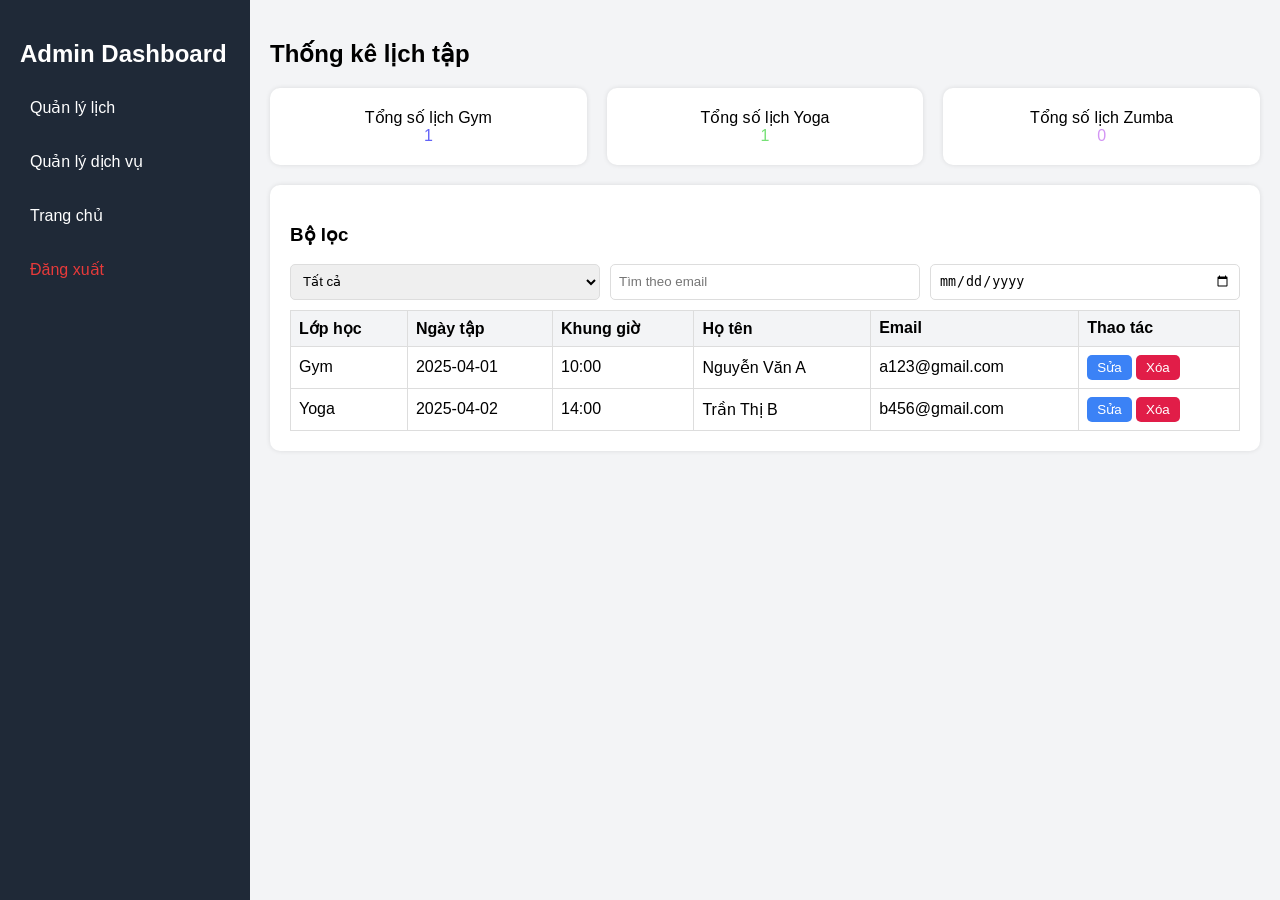
==== Ung dung dat lich massage/pages/admin/dashboard.html @ 633d1cce "Add files via upload" ====
<!DOCTYPE html>
<html lang="en">
<head>
    <meta charset="UTF-8">
    <meta name="viewport" content="width=device-width, initial-scale=1.0">
    <title>Admin Dashboard</title>
    <link rel="stylesheet" href="../../assets/css/admin.css" />
</head>
<body>
    <div class="sidebar">
        <h2>Admin Dashboard</h2>
        <ul>
            <li><a href="" onclick="event.preventDefault(); showSection('schedule')">Quản lý lịch</a></li>
            <li><a href="" onclick="event.preventDefault(); showSection('service')">Quản lý dịch vụ</a></li>
            <li><a href="/index.html">Trang chủ</a></li>
            <li><a href="/pages/auth/login.html" style="color: rgb(231, 58, 58);">Đăng xuất</a></li>
        </ul>
    </div>
    <div class="content">
        <div id="schedule-section">
            <h2>Thống kê lịch tập</h2>
            <div class="card-container">
                <div class="card card-gym">Tổng số lịch Gym<br><span>0</span></div>
                <div class="card card-yoga">Tổng số lịch Yoga<br><span>0</span></div>
                <div class="card card-zumba">Tổng số lịch Zumba<br><span>0</span></div>
            </div>
            <div class="table-container">
                <h3>Bộ lọc</h3>
                <div class="filter-container">
                    <select>
                        <option>Tất cả</option>
                        <option>Gym</option>
                        <option>Yoga</option>
                        <option>Zumba</option>
                    </select>
                    <input type="text" placeholder="Tìm theo email">
                    <input type="date">
                </div>
                <table>
                    <tr>
                        <th>Lớp học</th>
                        <th>Ngày tập</th>
                        <th>Khung giờ</th>
                        <th>Họ tên</th>
                        <th>Email</th>
                        <th>Thao tác</th>
                    </tr>
                </table>
            </div>
        </div>
        <div id="service-section" class="hidden">
            <div class="service-header">
                <h2>Quản lý Dịch vụ</h2>
                <button id="addServiceBtn">Thêm dịch vụ mới</button>
            </div>
            <div class="table-container">
                <table id="serviceTable">
                    <thead>
                        <tr>
                            <th>Tên dịch vụ</th>
                            <th>Mô tả</th>
                            <th>Hình ảnh</th>
                            <th>Thao tác</th>
                        </tr>
                    </thead>
                    <tbody></tbody>
                </table>
            </div>
        </div>

        <!-- Modal Thêm/Sửa Lịch -->
        <div id="modal" class="modal">
            <div class="modal-content">
                <span class="close" id="closeModal">×</span>
                <h2>Chỉnh sửa Lịch Tập</h2>
                <form>
                    <label>Lớp học:</label>
                    <select>
                        <option>Gym</option>
                        <option>Yoga</option>
                        <option>Zumba</option>
                    </select>
                    <label>Ngày tập:</label>
                    <input type="date">
                    <label>Khung giờ:</label>
                    <input type="time">
                    <label>Họ tên:</label>
                    <input type="text">
                    <label>Email:</label>
                    <input type="email">
                    <button type="submit">Lưu</button>
                </form>
            </div>
        </div>

        <!-- Modal Xác nhận Xóa -->
        <div id="deleteModal" class="modal">
            <div class="modal-content">
                <span class="close" id="closeDeleteModal">×</span>
                <h2>Xác nhận xóa lịch</h2>
                <p>Bạn có chắc chắn muốn xóa lịch này?</p>
                <button class="btn" id="confirmDelete">Đồng ý</button>
                <button class="btn" id="cancelDelete">Hủy</button>
            </div>
        </div>

        <!-- Modal Thành công -->
        <div id="successModal" class="modal">
            <div class="modal-content">
                <span class="close" id="closeSuccessModal">×</span>
                <h2>Thành công!</h2>
                <p>Lịch đã được xóa thành công.</p>
            </div>
        </div>

        <!-- Modal SỬA THÀNH CÔNG -->
        <div id="editedModal" class="modal">
            <div class="modal-content">
                <span class="close" id="closeEditedModal">×</span>
                <h2>Thành công!</h2>
                <p>Lịch tập đã được chỉnh sửa thành công.</p>
            </div>
        </div>

        <!-- Modal Thêm/Sửa Dịch vụ -->
        <div id="serviceModal" class="modal">
            <div class="modal-content">
                <h3 id="serviceModalTitle">Thêm dịch vụ</h3>
                <input type="text" id="serviceName" placeholder="Tên dịch vụ">
                <input type="text" id="serviceDescription" placeholder="Mô tả">
                <input type="text" id="serviceImage" placeholder="Link hình ảnh">
                <div id="imagePreview">
                    <img id="previewImg" alt="Xem trước ảnh">
                </div>
                <button class="save-btn" id="saveService">Lưu</button>
                <button class="cancel-btn" id="cancelService">Hủy</button>
            </div>
        </div>

        <!-- Modal Xác nhận Xóa Dịch vụ -->
        <div id="confirmModal" class="modal">
            <div class="modal-content">
                <h3>Xác nhận</h3>
                <p id="confirmText"></p>
                <button class="save-btn" id="confirmYes">Có</button>
                <button class="cancel-btn" id="confirmNo">Không</button>
            </div>
        </div>

        <!-- Modal Thông báo -->
        <div id="messageModal" class="modal">
            <div class="modal-content">
                <h3>Thông báo</h3>
                <p id="messageText"></p>
                <button class="save-btn" id="closeMessage">Đóng</button>
            </div>
        </div>
    </div>

    <script src="../../assets/js/admin.js"></script>
</body>
</html>
---- Ung dung dat lich massage/assets/css/admin.css ----
body {
    font-family: Arial, sans-serif;
    background-color: #F3F4F6;
    margin: 0;
    display: flex;
}
.sidebar {
    width: 250px;
    background-color: #1F2937;
    color: white;
    height: 100vh;
    padding: 20px;
    box-sizing: border-box;
}
.sidebar ul {
    list-style: none;
    padding: 0;
}
.sidebar ul li {
    margin: 15px 0;
}
.sidebar ul li a {
    text-decoration: none;
    color: white;
    display: block;
    padding: 10px;
    border-radius: 5px;
    cursor: pointer;
}
.sidebar ul li a:hover {
    background-color: #374151;
}
.content {
    flex-grow: 1;
    padding: 20px;
}
.hidden {
    display: none;
}
.card-container {
    display: flex;
    gap: 20px;
    margin-bottom: 20px;
}
.card {
    background-color: white;
    padding: 20px;
    border-radius: 10px;
    box-shadow: 0px 0px 5px rgba(0,0,0,0.1);
    flex: 1;
    text-align: center;
}
.table-container {
    background-color: white;
    padding: 20px;
    border-radius: 10px;
    box-shadow: 0px 0px 5px rgba(0,0,0,0.1);
    margin-top: 10px;
}
table {
    width: 100%;
    border-collapse: collapse;
    margin-top: 10px;
}
th, td {
    border: 1px solid #ddd;
    padding: 8px;
    text-align: left;
}
th {
    background-color: #F3F4F6;
}
.filter-container {
    display: flex;
    gap: 10px;
    margin-bottom: 10px;
}
.filter-container select,
.filter-container input {
    padding: 8px;
    border: 1px solid #ddd;
    border-radius: 5px;
    flex: 1;
}
.service-header {
    display: flex;
    justify-content: space-between;
    align-items: center;
    margin-bottom: 10px;
}
.service-header button {
    padding: 10px;
    background-color: #3B82F6;
    color: white;
    border: none;
    border-radius: 5px;
    cursor: pointer;
}
.card-gym span {
    color: rgb(99, 99, 247);
}
.card-yoga span {
    color: rgb(118, 225, 118);
}
.card-zumba span {
    color: rgb(211, 149, 244);
}
.edit-btn {
    background-color: #3b82f6;
    color: white;
    border: none;
    padding: 5px 10px;
    border-radius: 5px;
    cursor: pointer;
}
.edit-btn:hover {
    background-color: #2563eb;
}
.delete-btn {
    background-color: #e11d48;
    color: white;
    border: none;
    padding: 5px 10px;
    border-radius: 5px;
    cursor: pointer;
}
.delete-btn:hover {
    background-color: #be123c;
}

/* Modal Styling */
.modal {
    display: none; 
    position: fixed;
    left: 0;
    top: 0;
    width: 100%;
    height: 100%;
    background-color: rgba(0, 0, 0, 0.5);
    z-index: 9999;
}

/* Modal Content Styling */
.modal-content {
    background-color: white;
    margin: 10% auto; 
    padding: 20px;
    width: 400px; 
    border-radius: 10px; 
    box-shadow: 0px 4px 8px rgba(0, 0, 0, 0.2); 
    position: relative;
    animation: fadeIn 0.3s ease-in-out; 
}

/* Modal Header */
.modal-content h2 {
    font-size: 1.5rem;
    margin-bottom: 20px;
    text-align: center;
    color: #333333;
}

/* Close Button Styling */
.close {
    position: absolute;
    top: 10px;
    right: 15px;
    font-size: 20px;
    color: #999999;
    cursor: pointer;
    transition: color 0.3s ease;
}

.close:hover {
    color: #333333;
}

/* Form Labels and Inputs */
.modal-content form label {
    display: block;
    margin-bottom: 5px;
    font-weight: bold;
    color: #333333;
}

.modal-content form input,
.modal-content form select {
    width: 100%; 
    margin-bottom: 15px;
    padding: 8px 10px;
    border: 1px solid #e5e7eb;
    border-radius: 5px;
    box-sizing: border-box; 
    background-color: #f9f9f9;
}

.modal-content form input:focus,
.modal-content form select:focus {
    border-color: #3b82f6; 
    outline: none;
}

/* Submit Button */
.modal-content form button {
    background-color: #3b82f6; 
    color: white; 
    border: none;
    padding: 10px 15px;
    border-radius: 5px;
    cursor: pointer;
    width: 100%;
    font-size: 1rem;
    font-weight: bold;
    transition: background-color 0.3s ease;
}

.modal-content form button:hover {
    background-color: #2563eb;
}

@keyframes fadeIn {
    from {
        opacity: 0;
    }
    to {
        opacity: 1;
    }
}

/* Delete Confirmation Modal Styling */
#deleteModal .modal-content {
    text-align: center;
}

#deleteModal p {
    font-size: 1rem;
    color: #333333;
    margin-bottom: 20px;
}

#deleteModal button {
    margin: 10px 5px;
    padding: 10px 15px;
    border-radius: 5px;
    cursor: pointer;
    font-size: 1rem;
    border: none;
}

#confirmDelete {
    background-color: #e11d48; 
    color: white;
}

#confirmDelete:hover {
    background-color: #be123c;
}

#cancelDelete {
    background-color: #6b7280; 
    color: white;
}

#cancelDelete:hover {
    background-color: #4b5563; 
}

/* Success Modal Styling */
#successModal .modal-content {
    text-align: center; 
}

#successModal p {
    font-size: 1rem;
    color: #333333;
    margin-bottom: 20px;
}

#editedModal .modal-content {
    background-color: white;
    margin: 10% auto;
    padding: 20px;
    width: 400px;
    border-radius: 10px;
    box-shadow: 0px 4px 8px rgba(0, 0, 0, 0.2);
    position: relative;
    animation: fadeIn 0.3s ease-in-out;
    text-align: center; 
}

/* Service Management Specific Styles */
.service-image {
    width: 100px;
    height: 100px;
    object-fit: cover;
    border-radius: 5px;
}

.save-btn {
    background-color: #3B82F6;
    color: white;
}

.cancel-btn {
    background-color: #E5E7EB;
}

#imagePreview {
    margin-top: 10px;
    min-height: 100px;
}

#previewImg {
    max-width: 200px;
    max-height: 200px;
    object-fit: cover;
    border-radius: 5px;
    display: none;
}

/* Ensure modal buttons are styled consistently */
.modal-content button {
    padding: 10px;
    margin: 5px 5px 0 0;
    border: none;
    border-radius: 5px;
    cursor: pointer;
}
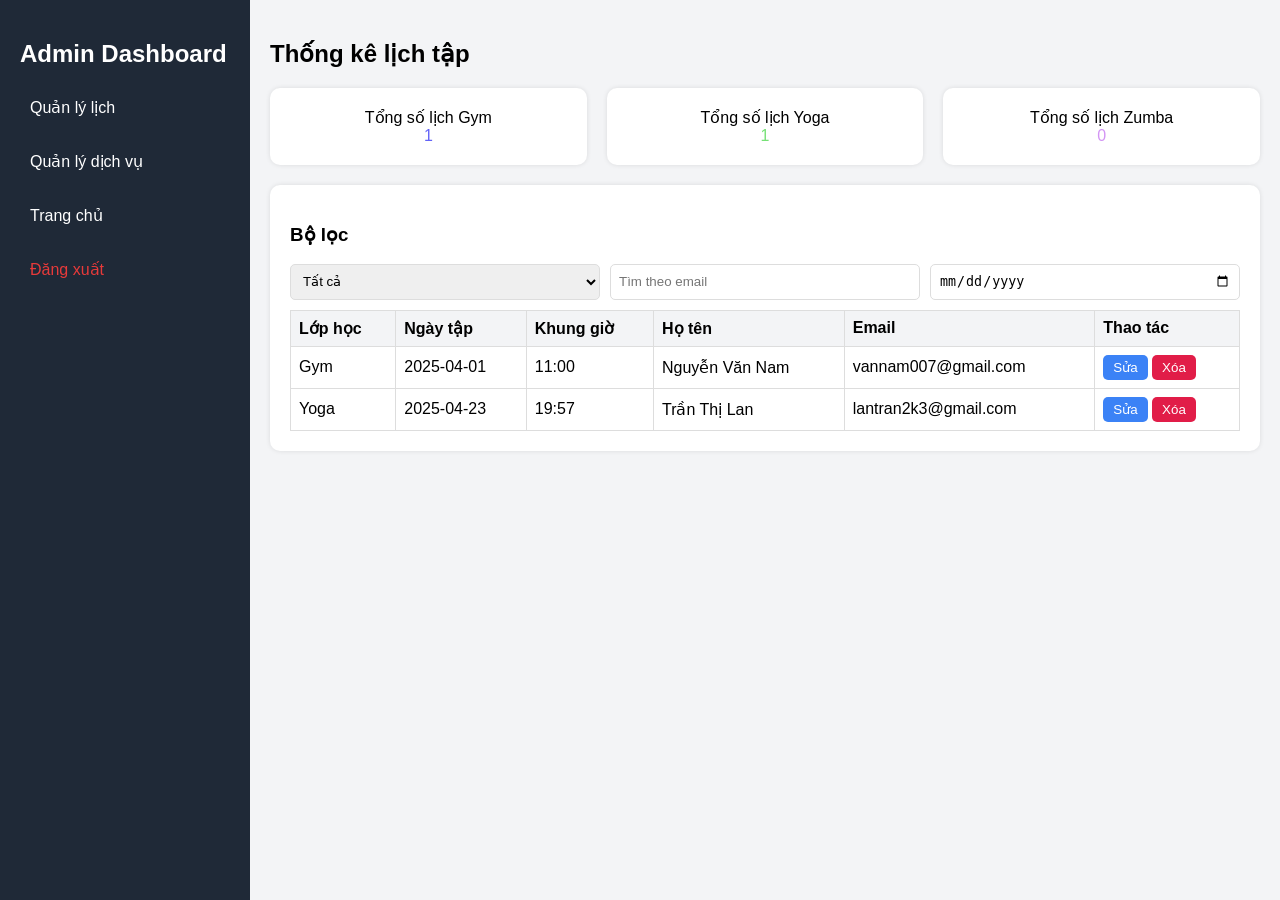
==== commit 5817ccda: "Add files via upload" ====
--- a/Ung dung dat lich massage/pages/admin/dashboard.html
+++ b/Ung dung dat lich massage/pages/admin/dashboard.html
@@ -68,7 +68,6 @@
             </div>
         </div>
 
-        <!-- Modal Thêm/Sửa Lịch -->
         <div id="modal" class="modal">
             <div class="modal-content">
                 <span class="close" id="closeModal">×</span>
@@ -93,7 +92,6 @@
             </div>
         </div>
 
-        <!-- Modal Xác nhận Xóa -->
         <div id="deleteModal" class="modal">
             <div class="modal-content">
                 <span class="close" id="closeDeleteModal">×</span>
@@ -104,7 +102,6 @@
             </div>
         </div>
 
-        <!-- Modal Thành công -->
         <div id="successModal" class="modal">
             <div class="modal-content">
                 <span class="close" id="closeSuccessModal">×</span>
@@ -113,7 +110,6 @@
             </div>
         </div>
 
-        <!-- Modal SỬA THÀNH CÔNG -->
         <div id="editedModal" class="modal">
             <div class="modal-content">
                 <span class="close" id="closeEditedModal">×</span>
@@ -122,7 +118,6 @@
             </div>
         </div>
 
-        <!-- Modal Thêm/Sửa Dịch vụ -->
         <div id="serviceModal" class="modal">
             <div class="modal-content">
                 <h3 id="serviceModalTitle">Thêm dịch vụ</h3>
@@ -137,7 +132,6 @@
             </div>
         </div>
 
-        <!-- Modal Xác nhận Xóa Dịch vụ -->
         <div id="confirmModal" class="modal">
             <div class="modal-content">
                 <h3>Xác nhận</h3>
@@ -147,7 +141,6 @@
             </div>
         </div>
 
-        <!-- Modal Thông báo -->
         <div id="messageModal" class="modal">
             <div class="modal-content">
                 <h3>Thông báo</h3>
--- a/Ung dung dat lich massage/assets/css/admin.css
+++ b/Ung dung dat lich massage/assets/css/admin.css
@@ -140,7 +140,6 @@
     z-index: 9999;
 }
 
-/* Modal Content Styling */
 .modal-content {
     background-color: white;
     margin: 10% auto; 
@@ -152,7 +151,6 @@
     animation: fadeIn 0.3s ease-in-out; 
 }
 
-/* Modal Header */
 .modal-content h2 {
     font-size: 1.5rem;
     margin-bottom: 20px;
@@ -160,7 +158,6 @@
     color: #333333;
 }
 
-/* Close Button Styling */
 .close {
     position: absolute;
     top: 10px;
@@ -175,7 +172,6 @@
     color: #333333;
 }
 
-/* Form Labels and Inputs */
 .modal-content form label {
     display: block;
     margin-bottom: 5px;
@@ -200,7 +196,6 @@
     outline: none;
 }
 
-/* Submit Button */
 .modal-content form button {
     background-color: #3b82f6; 
     color: white; 
@@ -227,7 +222,6 @@
     }
 }
 
-/* Delete Confirmation Modal Styling */
 #deleteModal .modal-content {
     text-align: center;
 }
@@ -265,7 +259,6 @@
     background-color: #4b5563; 
 }
 
-/* Success Modal Styling */
 #successModal .modal-content {
     text-align: center; 
 }
@@ -288,7 +281,6 @@
     text-align: center; 
 }
 
-/* Service Management Specific Styles */
 .service-image {
     width: 100px;
     height: 100px;
@@ -318,7 +310,6 @@
     display: none;
 }
 
-/* Ensure modal buttons are styled consistently */
 .modal-content button {
     padding: 10px;
     margin: 5px 5px 0 0;
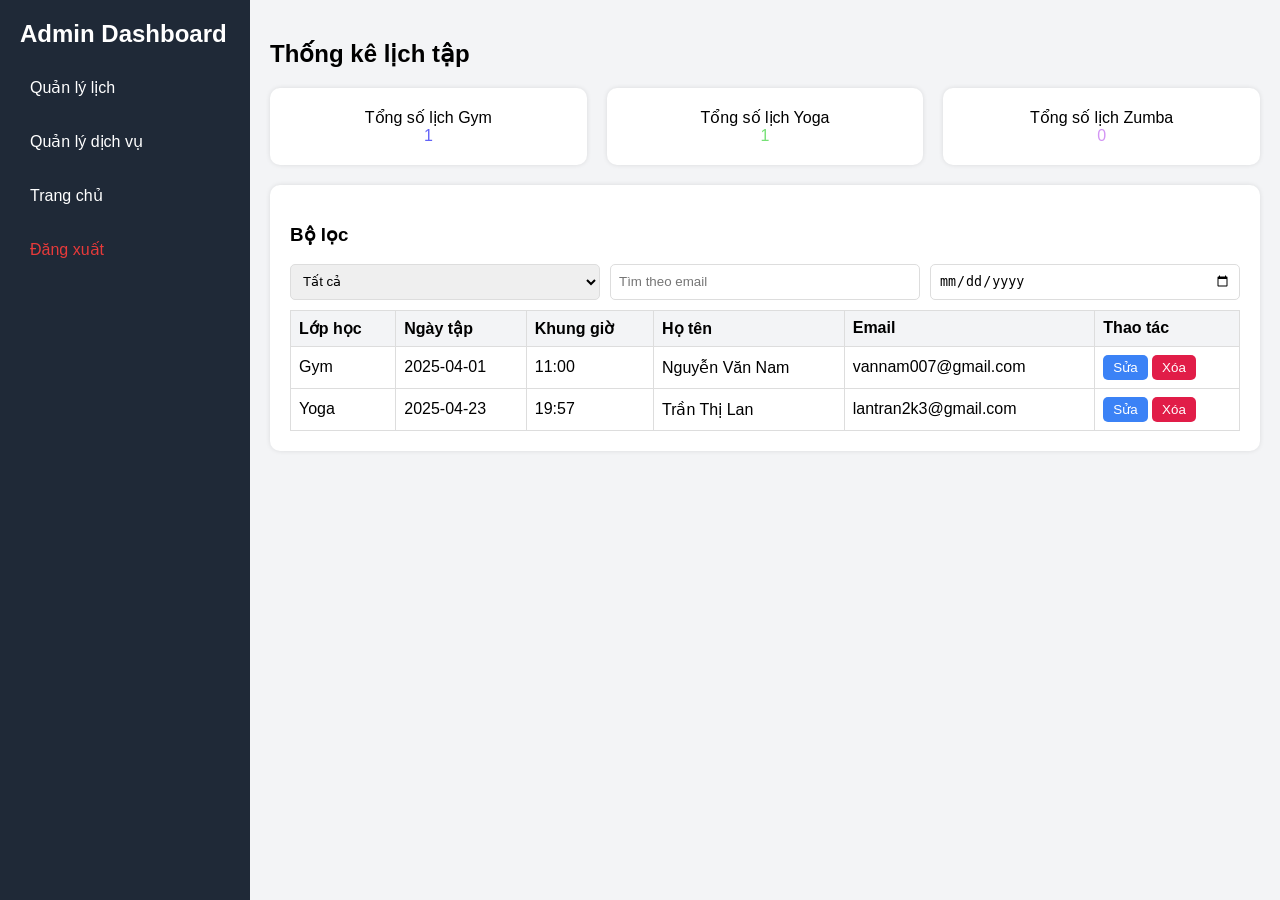
==== commit 375ba787: "Add files via upload" ====
--- a/Ung dung dat lich massage/pages/admin/dashboard.html
+++ b/Ung dung dat lich massage/pages/admin/dashboard.html
@@ -120,32 +120,40 @@
 
         <div id="serviceModal" class="modal">
             <div class="modal-content">
+                <span class="close" id="closeServiceModal">×</span>
                 <h3 id="serviceModalTitle">Thêm dịch vụ</h3>
-                <input type="text" id="serviceName" placeholder="Tên dịch vụ">
-                <input type="text" id="serviceDescription" placeholder="Mô tả">
-                <input type="text" id="serviceImage" placeholder="Link hình ảnh">
-                <div id="imagePreview">
-                    <img id="previewImg" alt="Xem trước ảnh">
-                </div>
-                <button class="save-btn" id="saveService">Lưu</button>
-                <button class="cancel-btn" id="cancelService">Hủy</button>
+                <form id="serviceForm">
+                    <label for="serviceName">Tên dịch vụ:</label>
+                    <input type="text" id="serviceName" placeholder="Tên dịch vụ">
+                    <label for="serviceDescription">Mô tả:</label>
+                    <input type="text" id="serviceDescription" placeholder="Mô tả">
+                    <label for="serviceImage">Link hình ảnh:</label>
+                    <input type="text" id="serviceImage" placeholder="Link hình ảnh">
+                    <div id="imagePreview">
+                        <img id="previewImg" alt="Xem trước ảnh">
+                    </div>
+                    <button type="submit" class="save-btn" id="saveService">Lưu</button>
+                    <button type="button" class="cancel-btn" id="cancelService">Hủy</button>
+                </form>
             </div>
         </div>
 
         <div id="confirmModal" class="modal">
             <div class="modal-content">
-                <h3>Xác nhận</h3>
-                <p id="confirmText"></p>
-                <button class="save-btn" id="confirmYes">Có</button>
-                <button class="cancel-btn" id="confirmNo">Không</button>
+                <span class="close" id="closeConfirmModal">×</span>
+                <h3>Xác nhận xóa dịch vụ</h3>
+                <p id="confirmText">Bạn có chắc chắn muốn xóa dịch vụ này không?</p>
+                <button class="save-btn" id="confirmYes">Đồng ý</button>
+                <button class="cancel-btn" id="confirmNo">Hủy</button>
             </div>
         </div>
 
         <div id="messageModal" class="modal">
             <div class="modal-content">
+                <span class="close" id="closeMessage">×</span>
                 <h3>Thông báo</h3>
                 <p id="messageText"></p>
-                <button class="save-btn" id="closeMessage">Đóng</button>
+                <button class="save-btn" id="closeMessageBtn">Đóng</button>
             </div>
         </div>
     </div>
--- a/Ung dung dat lich massage/assets/css/admin.css
+++ b/Ung dung dat lich massage/assets/css/admin.css
@@ -3,7 +3,9 @@
     background-color: #F3F4F6;
     margin: 0;
     display: flex;
-}
+    flex-direction: row;
+}
+
 .sidebar {
     width: 250px;
     background-color: #1F2937;
@@ -12,13 +14,21 @@
     padding: 20px;
     box-sizing: border-box;
 }
+
+.sidebar h2 {
+    margin-top: 0;
+    font-size: 1.5rem;
+}
+
 .sidebar ul {
     list-style: none;
     padding: 0;
 }
+
 .sidebar ul li {
     margin: 15px 0;
 }
+
 .sidebar ul li a {
     text-decoration: none;
     color: white;
@@ -27,21 +37,26 @@
     border-radius: 5px;
     cursor: pointer;
 }
+
 .sidebar ul li a:hover {
     background-color: #374151;
 }
+
 .content {
     flex-grow: 1;
     padding: 20px;
 }
+
 .hidden {
     display: none;
 }
+
 .card-container {
     display: flex;
     gap: 20px;
     margin-bottom: 20px;
 }
+
 .card {
     background-color: white;
     padding: 20px;
@@ -50,6 +65,7 @@
     flex: 1;
     text-align: center;
 }
+
 .table-container {
     background-color: white;
     padding: 20px;
@@ -57,24 +73,29 @@
     box-shadow: 0px 0px 5px rgba(0,0,0,0.1);
     margin-top: 10px;
 }
+
 table {
     width: 100%;
     border-collapse: collapse;
     margin-top: 10px;
 }
+
 th, td {
     border: 1px solid #ddd;
     padding: 8px;
     text-align: left;
 }
+
 th {
     background-color: #F3F4F6;
 }
+
 .filter-container {
     display: flex;
     gap: 10px;
     margin-bottom: 10px;
 }
+
 .filter-container select,
 .filter-container input {
     padding: 8px;
@@ -82,12 +103,14 @@
     border-radius: 5px;
     flex: 1;
 }
+
 .service-header {
     display: flex;
     justify-content: space-between;
     align-items: center;
     margin-bottom: 10px;
 }
+
 .service-header button {
     padding: 10px;
     background-color: #3B82F6;
@@ -96,15 +119,19 @@
     border-radius: 5px;
     cursor: pointer;
 }
+
 .card-gym span {
     color: rgb(99, 99, 247);
 }
+
 .card-yoga span {
     color: rgb(118, 225, 118);
 }
+
 .card-zumba span {
     color: rgb(211, 149, 244);
 }
+
 .edit-btn {
     background-color: #3b82f6;
     color: white;
@@ -113,9 +140,11 @@
     border-radius: 5px;
     cursor: pointer;
 }
+
 .edit-btn:hover {
     background-color: #2563eb;
 }
+
 .delete-btn {
     background-color: #e11d48;
     color: white;
@@ -124,13 +153,14 @@
     border-radius: 5px;
     cursor: pointer;
 }
+
 .delete-btn:hover {
     background-color: #be123c;
 }
 
 /* Modal Styling */
 .modal {
-    display: none; 
+    display: none;
     position: fixed;
     left: 0;
     top: 0;
@@ -141,135 +171,6 @@
 }
 
 .modal-content {
-    background-color: white;
-    margin: 10% auto; 
-    padding: 20px;
-    width: 400px; 
-    border-radius: 10px; 
-    box-shadow: 0px 4px 8px rgba(0, 0, 0, 0.2); 
-    position: relative;
-    animation: fadeIn 0.3s ease-in-out; 
-}
-
-.modal-content h2 {
-    font-size: 1.5rem;
-    margin-bottom: 20px;
-    text-align: center;
-    color: #333333;
-}
-
-.close {
-    position: absolute;
-    top: 10px;
-    right: 15px;
-    font-size: 20px;
-    color: #999999;
-    cursor: pointer;
-    transition: color 0.3s ease;
-}
-
-.close:hover {
-    color: #333333;
-}
-
-.modal-content form label {
-    display: block;
-    margin-bottom: 5px;
-    font-weight: bold;
-    color: #333333;
-}
-
-.modal-content form input,
-.modal-content form select {
-    width: 100%; 
-    margin-bottom: 15px;
-    padding: 8px 10px;
-    border: 1px solid #e5e7eb;
-    border-radius: 5px;
-    box-sizing: border-box; 
-    background-color: #f9f9f9;
-}
-
-.modal-content form input:focus,
-.modal-content form select:focus {
-    border-color: #3b82f6; 
-    outline: none;
-}
-
-.modal-content form button {
-    background-color: #3b82f6; 
-    color: white; 
-    border: none;
-    padding: 10px 15px;
-    border-radius: 5px;
-    cursor: pointer;
-    width: 100%;
-    font-size: 1rem;
-    font-weight: bold;
-    transition: background-color 0.3s ease;
-}
-
-.modal-content form button:hover {
-    background-color: #2563eb;
-}
-
-@keyframes fadeIn {
-    from {
-        opacity: 0;
-    }
-    to {
-        opacity: 1;
-    }
-}
-
-#deleteModal .modal-content {
-    text-align: center;
-}
-
-#deleteModal p {
-    font-size: 1rem;
-    color: #333333;
-    margin-bottom: 20px;
-}
-
-#deleteModal button {
-    margin: 10px 5px;
-    padding: 10px 15px;
-    border-radius: 5px;
-    cursor: pointer;
-    font-size: 1rem;
-    border: none;
-}
-
-#confirmDelete {
-    background-color: #e11d48; 
-    color: white;
-}
-
-#confirmDelete:hover {
-    background-color: #be123c;
-}
-
-#cancelDelete {
-    background-color: #6b7280; 
-    color: white;
-}
-
-#cancelDelete:hover {
-    background-color: #4b5563; 
-}
-
-#successModal .modal-content {
-    text-align: center; 
-}
-
-#successModal p {
-    font-size: 1rem;
-    color: #333333;
-    margin-bottom: 20px;
-}
-
-#editedModal .modal-content {
     background-color: white;
     margin: 10% auto;
     padding: 20px;
@@ -278,7 +179,131 @@
     box-shadow: 0px 4px 8px rgba(0, 0, 0, 0.2);
     position: relative;
     animation: fadeIn 0.3s ease-in-out;
-    text-align: center; 
+}
+
+.modal-content h2,
+.modal-content h3 {
+    font-size: 1.5rem;
+    margin-bottom: 20px;
+    text-align: center;
+    color: #333333;
+}
+
+.close {
+    position: absolute;
+    top: 10px;
+    right: 15px;
+    font-size: 20px;
+    color: #999999;
+    cursor: pointer;
+    transition: color 0.3s ease;
+}
+
+.close:hover {
+    color: #333333;
+}
+
+.modal-content form label {
+    display: block;
+    margin-bottom: 5px;
+    font-weight: bold;
+    color: #333333;
+}
+
+.modal-content form input,
+.modal-content form select {
+    width: 100%;
+    margin-bottom: 15px;
+    padding: 8px 10px;
+    border: 1px solid #e5e7eb;
+    border-radius: 5px;
+    box-sizing: border-box;
+    background-color: #f9f9f9;
+}
+
+.modal-content form input:focus,
+.modal-content form select:focus {
+    border-color: #3b82f6;
+    outline: none;
+}
+
+.modal-content form button {
+    background-color: #3b82f6;
+    color: white;
+    border: none;
+    padding: 10px 15px;
+    border-radius: 5px;
+    cursor: pointer;
+    width: 100%;
+    font-size: 1rem;
+    font-weight: bold;
+    transition: background-color 0.3s ease;
+}
+
+.modal-content form button:hover {
+    background-color: #2563eb;
+}
+
+@keyframes fadeIn {
+    from {
+        opacity: 0;
+    }
+    to {
+        opacity: 1;
+    }
+}
+
+#deleteModal .modal-content,
+#confirmModal .modal-content,
+#messageModal .modal-content,
+#successModal .modal-content,
+#editedModal .modal-content {
+    text-align: center;
+}
+
+#deleteModal p,
+#confirmModal p,
+#messageModal p,
+#successModal p,
+#editedModal p {
+    font-size: 1rem;
+    color: #333333;
+    margin-bottom: 20px;
+}
+
+#deleteModal button,
+#confirmModal button,
+#messageModal button {
+    margin: 10px 5px;
+    padding: 10px 15px;
+    border-radius: 5px;
+    cursor: pointer;
+    font-size: 1rem;
+    border: none;
+}
+
+#confirmDelete,
+#confirmYes,
+#closeMessageBtn {
+    background-color: #e11d48;
+    color: white;
+}
+
+#confirmDelete:hover,
+#confirmYes:hover,
+#closeMessageBtn:hover {
+    background-color: #be123c;
+}
+
+#cancelDelete,
+#confirmNo {
+    background-color: #6b7280;
+    color: white;
+}
+
+#cancelDelete:hover,
+#confirmNo:hover {
+    background-color: #4b5563;
 }
 
 .service-image {
@@ -288,13 +313,37 @@
     border-radius: 5px;
 }
 
-.save-btn {
+#serviceModal .button-container {
+    display: flex;
+    justify-content: flex-end;
+    gap: 10px;
+    margin-top: 15px;
+}
+
+.save-btn,
+.cancel-btn {
     background-color: #3B82F6;
     color: white;
+    border: none;
+    padding: 8px 20px;
+    border-radius: 5px;
+    cursor: pointer;
+    font-size: 0.9rem;
+    font-weight: bold;
+    transition: background-color 0.3s ease;
+    width: auto;
+}
+
+.save-btn:hover {
+    background-color: #2563EB;
 }
 
 .cancel-btn {
-    background-color: #E5E7EB;
+    background-color: #6B7280;
+}
+
+.cancel-btn:hover {
+    background-color: #4B5563;
 }
 
 #imagePreview {
@@ -316,4 +365,222 @@
     border: none;
     border-radius: 5px;
     cursor: pointer;
+}
+
+/* Responsive Design */
+
+/* Tablet (834px width) */
+@media screen and (max-width: 834px) {
+    .sidebar {
+        width: 180px;
+        padding: 15px;
+    }
+
+    .sidebar h2 {
+        font-size: 1.3rem;
+    }
+
+    .sidebar ul li {
+        margin: 10px 0;
+    }
+
+    .sidebar ul li a {
+        padding: 8px;
+        font-size: 0.9rem;
+    }
+
+    .content {
+        padding: 15px;
+    }
+
+    .card-container {
+        gap: 15px;
+    }
+
+    .card {
+        padding: 15px;
+        font-size: 0.9rem;
+    }
+
+    .table-container {
+        padding: 15px;
+        overflow-x: auto;
+    }
+
+    th, td {
+        padding: 6px;
+        font-size: 0.85rem;
+    }
+
+    .filter-container {
+        flex-direction: column;
+        gap: 8px;
+    }
+
+    .filter-container select,
+    .filter-container input {
+        padding: 6px;
+    }
+
+    .service-header button {
+        padding: 8px;
+        font-size: 0.9rem;
+    }
+
+    .modal-content {
+        width: 90%;
+        max-width: 350px;
+        padding: 15px;
+    }
+
+    .modal-content h2,
+    .modal-content h3 {
+        font-size: 1.3rem;
+    }
+
+    .modal-content form input,
+    .modal-content form select {
+        padding: 6px 8px;
+        font-size: 0.9rem;
+    }
+
+    .modal-content form button {
+        padding: 8px 12px;
+        font-size: 0.9rem;
+    }
+
+    .save-btn,
+    .cancel-btn {
+        padding: 6px 15px;
+        font-size: 0.85rem;
+    }
+
+    .service-image {
+        width: 80px;
+        height: 80px;
+    }
+
+    #previewImg {
+        max-width: 150px;
+        max-height: 150px;
+    }
+}
+
+/* Mobile (375px width) */
+@media screen and (max-width: 375px) {
+    .sidebar {
+        width: 120px;
+        padding: 10px;
+    }
+
+    .sidebar h2 {
+        font-size: 1.1rem;
+    }
+
+    .sidebar ul li {
+        margin: 8px 0;
+    }
+
+    .sidebar ul li a {
+        padding: 6px;
+        font-size: 0.8rem;
+    }
+
+    .content {
+        padding: 10px;
+    }
+
+    .card-container {
+        flex-direction: column;
+        gap: 10px;
+    }
+
+    .card {
+        padding: 10px;
+        font-size: 0.85rem;
+    }
+
+    .table-container {
+        padding: 10px;
+        overflow-x: auto;
+    }
+
+    table {
+        font-size: 0.8rem;
+    }
+
+    th, td {
+        padding: 5px;
+    }
+
+    .filter-container {
+        flex-direction: column;
+        gap: 5px;
+    }
+
+    .filter-container select,
+    .filter-container input {
+        padding: 5px;
+        font-size: 0.8rem;
+    }
+
+    .service-header {
+        flex-direction: column;
+        gap: 10px;
+        align-items: flex-start;
+    }
+
+    .service-header button {
+        width: 100%;
+        padding: 8px;
+        font-size: 0.85rem;
+    }
+
+    .modal-content {
+        width: 90%;
+        max-width: 250px;
+        padding: 10px;
+    }
+
+    .modal-content h2,
+    .modal-content h3 {
+        font-size: 1.1rem;
+    }
+
+    .modal-content form label {
+        font-size: 0.85rem;
+    }
+
+    .modal-content form input,
+    .modal-content form select {
+        padding: 5px 7px;
+        font-size: 0.8rem;
+    }
+
+    .modal-content form button {
+        padding: 7px 10px;
+        font-size: 0.8rem;
+    }
+
+    .save-btn,
+    .cancel-btn {
+        padding: 5px 12px;
+        font-size: 0.75rem;
+    }
+
+    .service-image {
+        width: 60px;
+        height: 60px;
+    }
+
+    #previewImg {
+        max-width: 120px;
+        max-height: 120px;
+    }
+
+    .edit-btn,
+    .delete-btn {
+        padding: 4px 8px;
+        font-size: 0.75rem;
+    }
 }
